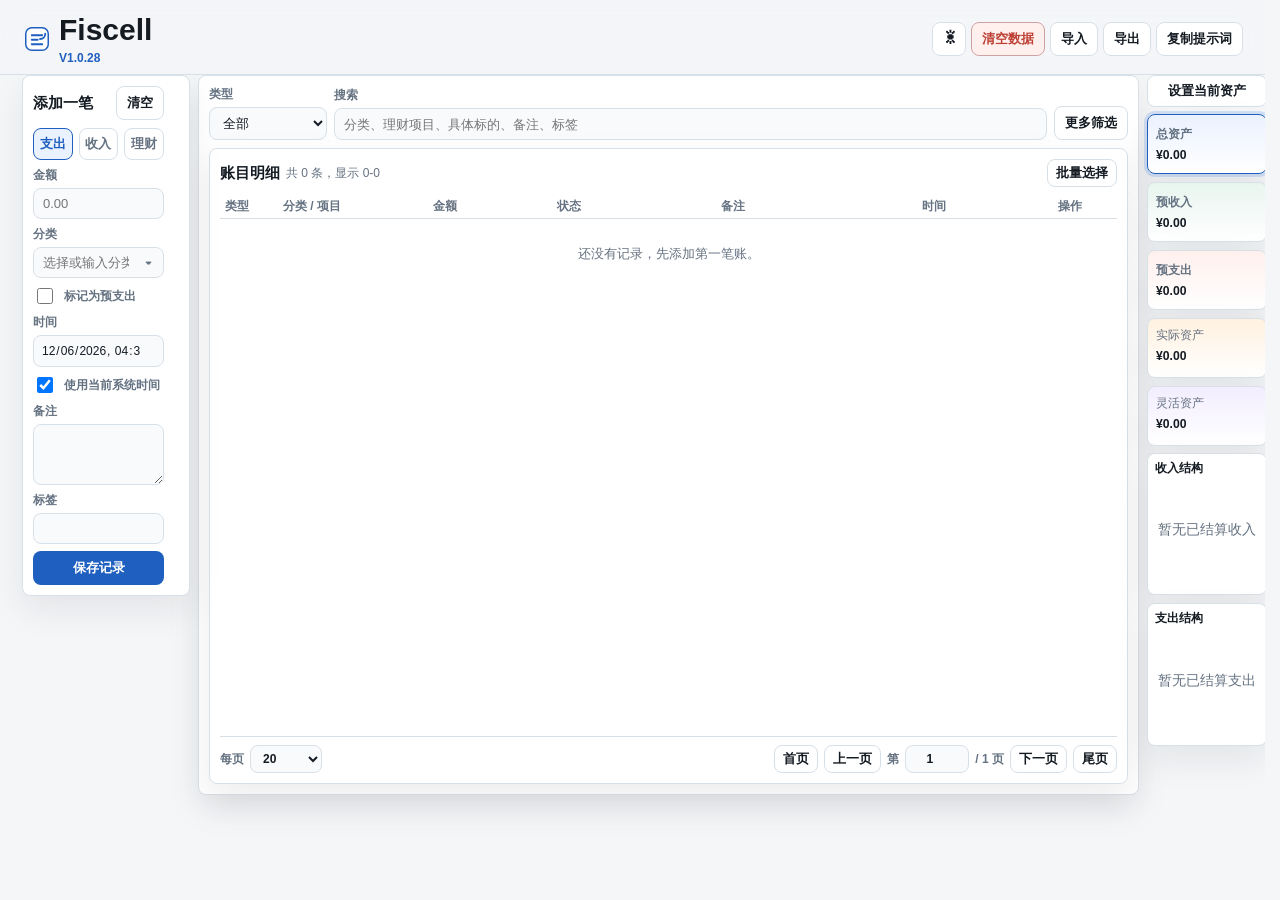
==== Fiscell.html @ cc675ec9 "Add files via upload" ====
<!doctype html>
<html lang="zh-CN">
  <head>
    <meta charset="utf-8">
    <meta name="viewport" content="width=device-width, initial-scale=1">
    <title>Fiscell</title>
    <link rel="stylesheet" href="./styles.css">
  </head>
  <body>
    <header class="app-header">
      <div class="brand-lockup">
        <svg class="brand-logo" viewBox="0 0 40 40" aria-hidden="true">
          <rect x="5" y="5" width="30" height="30" rx="8"></rect>
          <path d="M13 15h14M13 21h8M13 27h14"></path>
          <path d="M24 20c4 0 7-3 7-7"></path>
        </svg>
        <div>
          <h1>Fiscell</h1>
          <p class="eyebrow">v1.0.28</p>
        </div>
      </div>
      <div class="header-actions">
        <button id="themeToggle" class="theme-toggle" type="button" title="切换主题" aria-label="切换主题">
          <span id="themeIcon">☀</span>
        </button>
        <button id="clearAllBtn" class="danger" type="button">清空数据</button>
        <div class="header-menu-wrap">
          <button id="importBtn" class="secondary" type="button" aria-expanded="false">导入</button>
          <div id="importMenu" class="header-menu hidden">
            <button id="importReplaceBtn" type="button">覆盖</button>
            <button id="importMergeBtn" type="button">合并</button>
          </div>
        </div>
        <div class="header-menu-wrap">
          <button id="exportBtn" class="secondary" type="button" aria-expanded="false">导出</button>
          <div id="exportMenu" class="header-menu hidden">
            <button id="exportJsonBtn" type="button">JSON</button>
            <button id="exportCsvBtn" type="button">CSV</button>
          </div>
        </div>
        <button id="copyPromptBtn" class="secondary" type="button" title="复制账单转换提示词">复制提示词</button>
        <input id="importFile" class="hidden-file-input" type="file" accept="application/json,text/csv,.json,.csv">
      </div>
    </header>

    <main class="app-shell">
      <section class="workspace">
        <aside class="entry-panel">
          <div class="panel-heading">
            <h2 id="formTitle">添加一笔</h2>
            <button id="resetFormBtn" class="icon-text" type="button">清空</button>
          </div>

          <form id="entryForm" autocomplete="off">
            <input id="recordId" type="hidden">

            <div class="segmented three" role="radiogroup" aria-label="账目类型">
              <label>
                <input type="radio" name="kind" value="expense" checked>
                <span>支出</span>
              </label>
              <label>
                <input type="radio" name="kind" value="income">
                <span>收入</span>
              </label>
              <label>
                <input type="radio" name="kind" value="investment">
                <span>理财</span>
              </label>
            </div>

            <label class="field">
              <span>金额</span>
              <input id="amount" type="number" min="0" step="0.01" placeholder="0.00" required>
            </label>

            <div id="investmentActionField" class="field hidden">
              <span>操作</span>
              <div class="segmented" role="radiogroup" aria-label="理财操作">
                <label>
                  <input type="radio" name="investmentAction" value="买入" checked>
                  <span>买入</span>
                </label>
                <label>
                  <input type="radio" name="investmentAction" value="做空">
                  <span>做空</span>
                </label>
              </div>
            </div>

            <label id="profitField" class="field hidden">
              <span>理财收益</span>
              <input id="investmentProfit" type="number" step="0.01" placeholder="收益金额">
            </label>

            <div id="projectField" class="field hidden">
              <label for="investmentProject">理财项目</label>
              <div class="combo-field">
                <input id="investmentProject" data-combo-list="projectOptions" placeholder="选择或输入项目">
                <button class="combo-button" type="button" data-combo-for="investmentProject" aria-label="展开理财项目">▾</button>
                <div class="combo-menu hidden" data-combo-menu="investmentProject"></div>
              </div>
              <datalist id="projectOptions"></datalist>
            </div>

            <div id="targetField" class="field hidden">
              <label for="investmentTarget">具体标的</label>
              <div class="combo-field">
                <input id="investmentTarget" data-combo-list="targetOptions" placeholder="名称、代码或简称">
                <button class="combo-button" type="button" data-combo-for="investmentTarget" aria-label="展开具体标的">▾</button>
                <div class="combo-menu hidden" data-combo-menu="investmentTarget"></div>
              </div>
              <datalist id="targetOptions"></datalist>
            </div>

            <div class="field">
              <label id="categoryLabel" for="category">分类</label>
              <div class="combo-field">
                <input id="category" data-combo-list="categoryOptions" placeholder="选择或输入分类">
                <button class="combo-button" type="button" data-combo-for="category" aria-label="展开分类">▾</button>
                <div class="combo-menu hidden" data-combo-menu="category"></div>
              </div>
              <datalist id="categoryOptions"></datalist>
            </div>

            <label id="pendingBox" class="check-row">
              <input id="pendingToggle" type="checkbox">
              <span id="pendingLabel">标记为预支出</span>
            </label>

            <label class="field">
              <span>时间</span>
              <input id="occurredAt" type="datetime-local" required>
            </label>

            <label class="check-row">
              <input id="useCurrentTime" type="checkbox" checked>
              <span>使用当前系统时间</span>
            </label>

            <label class="field">
              <span>备注</span>
              <textarea id="note" rows="3"></textarea>
            </label>

            <label class="field">
              <span>标签</span>
              <input id="tags">
            </label>

            <button id="submitBtn" class="primary" type="submit">保存记录</button>
          </form>
        </aside>

        <section class="main-panel">
          <div class="toolbar">
            <label class="field compact">
              <span>类型</span>
              <select id="kindFilter">
                <option value="all">全部</option>
                <option value="expense">支出</option>
                <option value="income">收入</option>
                <option value="investment">理财</option>
              </select>
            </label>
            <label class="field compact grow">
              <span>搜索</span>
              <input id="searchInput" type="search" placeholder="分类、理财项目、具体标的、备注、标签">
            </label>
            <button id="moreFiltersBtn" class="secondary" type="button" aria-expanded="false">更多筛选</button>
          </div>

          <div id="advancedFilters" class="advanced-filters hidden">
            <label class="field compact">
              <span>开始时间</span>
              <input id="startDateFilter" type="date">
            </label>
            <label class="field compact">
              <span>截至时间</span>
              <input id="endDateFilter" type="date">
            </label>
            <label class="field compact">
              <span>一级分类</span>
              <div class="combo-field">
                <input id="primaryCategoryFilter" data-combo-list="primaryCategoryOptions" placeholder="全部">
                <button class="combo-button" type="button" data-combo-for="primaryCategoryFilter" aria-label="展开一级分类">▾</button>
                <div class="combo-menu hidden" data-combo-menu="primaryCategoryFilter"></div>
              </div>
              <datalist id="primaryCategoryOptions"></datalist>
            </label>
            <label class="field compact">
              <span>二级分类</span>
              <div class="combo-field">
                <input id="secondaryCategoryFilter" data-combo-list="secondaryCategoryOptions" placeholder="全部">
                <button class="combo-button" type="button" data-combo-for="secondaryCategoryFilter" aria-label="展开二级分类">▾</button>
                <div class="combo-menu hidden" data-combo-menu="secondaryCategoryFilter"></div>
              </div>
              <datalist id="secondaryCategoryOptions"></datalist>
            </label>
          </div>

          <div id="pendingBanner" class="pending-banner hidden">
            <span id="pendingBannerText"></span>
            <button id="clearPendingViewBtn" class="secondary" type="button">查看全部</button>
          </div>

          <section class="records-section">
            <div class="panel-heading">
              <div class="records-title">
                <h2>账目明细</h2>
                <span id="visibleCount" class="hint"></span>
              </div>
              <div class="batch-actions">
                <div id="batchTools" class="batch-tools hidden">
                  <button id="selectAllBtn" class="secondary" type="button">全选</button>
                  <button id="clearSelectionBtn" class="secondary" type="button">清除</button>
                  <button id="deleteSelectedBtn" class="danger" type="button">删除</button>
                  <div class="batch-menu-wrap">
                    <button id="exportSelectedBtn" class="secondary" type="button" aria-expanded="false">导出</button>
                    <div id="batchExportMenu" class="header-menu batch-export-menu hidden">
                      <button id="exportSelectedJsonBtn" type="button">JSON</button>
                      <button id="exportSelectedCsvBtn" type="button">CSV</button>
                    </div>
                  </div>
                </div>
                <button id="batchToggleBtn" class="secondary" type="button">批量选择</button>
              </div>
            </div>
            <div class="table-wrap">
              <table>
                <thead>
                  <tr>
                    <th class="select-col hidden">选择</th>
                    <th>类型</th>
                    <th>分类 / 项目</th>
                    <th>金额</th>
                    <th>状态</th>
                    <th>备注</th>
                    <th class="time-col">时间</th>
                    <th>操作</th>
                  </tr>
                </thead>
                <tbody id="recordsBody"></tbody>
              </table>
              <div id="emptyState" class="empty-state">
                还没有记录，先添加第一笔账。
              </div>
            </div>
            <div class="pagination-bar">
              <label class="page-size">
                <span>每页</span>
                <select id="pageSizeSelect">
                  <option value="5">5</option>
                  <option value="20">20</option>
                  <option value="50">50</option>
                  <option value="100">100</option>
                  <option value="200">200</option>
                </select>
              </label>
              <div class="page-controls">
                <button id="firstPageBtn" class="secondary" type="button">首页</button>
                <button id="prevPageBtn" class="secondary" type="button">上一页</button>
                <label class="page-jump">
                  <span>第</span>
                  <input id="pageInput" type="number" min="1" value="1">
                  <span id="pageTotalText">/ 1 页</span>
                </label>
                <button id="nextPageBtn" class="secondary" type="button">下一页</button>
                <button id="lastPageBtn" class="secondary" type="button">尾页</button>
              </div>
            </div>
          </section>
        </section>

        <aside class="stats-panel">
          <div class="stats-actions">
            <button id="setAssetBtn" class="secondary" type="button" title="按当前实际资产自动生成误差项">设置当前资产</button>
          </div>
          <section class="summary-grid" aria-label="资产汇总">
            <button id="totalAssetsCard" class="metric metric-button balance" type="button">
              <span>总资产</span>
              <strong id="totalAssets">￥0.00</strong>
            </button>
            <button id="pendingIncomeCard" class="metric metric-button income" type="button">
              <span>预收入</span>
              <strong id="pendingIncome">￥0.00</strong>
            </button>
            <button id="pendingDebtCard" class="metric metric-button expense" type="button">
              <span>预支出</span>
              <strong id="pendingDebt">￥0.00</strong>
            </button>
            <article class="metric actual">
              <span>实际资产</span>
              <strong id="actualAssets">￥0.00</strong>
            </article>
            <article class="metric flexible">
              <span>灵活资产</span>
              <strong id="flexibleAssets">￥0.00</strong>
            </article>
          </section>

          <div id="chartDrawer" class="chart-drawer hidden">
            <div class="panel-heading">
              <h2 id="chartDrawerTitle">结构详情</h2>
            </div>
            <div id="chartDrawerBody" class="detail-list"></div>
          </div>

          <div class="charts">
            <section class="chart-box" data-chart-detail="income">
              <div class="panel-heading">
                <h2>收入结构</h2>
                <span id="incomeHint" class="hint"></span>
              </div>
              <canvas id="incomeChart" width="360" height="240" aria-label="收入结构图"></canvas>
            </section>
            <section class="chart-box" data-chart-detail="expense">
              <div class="panel-heading">
                <h2>支出结构</h2>
                <span id="expenseHint" class="hint"></span>
              </div>
              <canvas id="expenseChart" width="360" height="240" aria-label="支出结构图"></canvas>
            </section>
          </div>
        </aside>
      </section>
    </main>

    <div id="toast" class="toast" role="status" aria-live="polite"></div>
    <div id="actionMenu" class="action-menu hidden">
      <button type="button" data-menu-action="copy">复制</button>
      <button type="button" data-menu-action="edit">编辑</button>
    </div>

    <script src="./app.js"></script>
  </body>
</html>
---- styles.css ----
:root {
  color-scheme: light;
  --bg: #f4f6f8;
  --panel: #ffffff;
  --panel-strong: #f8fafc;
  --ink: #151b23;
  --muted: #657282;
  --line: #d8e0e7;
  --income: #11815d;
  --income-soft: #e8f5ef;
  --expense: #bd3f34;
  --expense-soft: #fff0ed;
  --invest: #6550c8;
  --invest-soft: #f0edff;
  --blue: #1f5fbf;
  --blue-soft: #eaf1ff;
  --warning: #9a5a00;
  --warning-soft: #fff4dc;
  --actual-soft: #fff1df;
  --flexible-soft: #f2edff;
  --shadow: 0 14px 34px rgba(20, 28, 38, 0.08);
}

[data-theme="dark"] {
  color-scheme: dark;
  --bg: #0f141b;
  --panel: #171d25;
  --panel-strong: #111820;
  --ink: #e8edf3;
  --muted: #9ba8b7;
  --line: #2b3542;
  --income: #5fd2a3;
  --income-soft: #123229;
  --expense: #ff7d72;
  --expense-soft: #3a1f20;
  --invest: #b7a8ff;
  --invest-soft: #2a2444;
  --blue: #82aaff;
  --blue-soft: #172942;
  --warning: #ffd082;
  --warning-soft: #342817;
  --actual-soft: #3b2918;
  --flexible-soft: #2a2444;
  --shadow: 0 18px 44px rgba(0, 0, 0, 0.25);
}

* {
  box-sizing: border-box;
}

html,
body {
  height: 100%;
}

html {
  scrollbar-gutter: stable;
}

body {
  margin: 0;
  min-width: 320px;
  background: var(--bg);
  color: var(--ink);
  font-family: "Microsoft YaHei", "Segoe UI", Arial, sans-serif;
  font-size: 13px;
  display: flex;
  flex-direction: column;
  overflow-x: hidden;
  overflow-y: auto;
  scrollbar-gutter: stable;
}

button,
input,
select,
textarea {
  font: inherit;
}

button,
.file-button {
  border: 0;
  border-radius: 8px;
  cursor: pointer;
  font-weight: 700;
}

button:focus-visible,
input:focus-visible,
select:focus-visible,
textarea:focus-visible,
.file-button:focus-within {
  outline: 3px solid rgba(36, 104, 216, 0.25);
  outline-offset: 2px;
}

.app-header {
  display: flex;
  justify-content: space-between;
  align-items: center;
  gap: 12px;
  padding: 12px clamp(10px, 2vw, 22px) 9px;
  position: sticky;
  top: 0;
  z-index: 20;
  flex: 0 0 auto;
  border-bottom: 1px solid var(--line);
  background: color-mix(in srgb, var(--bg) 90%, transparent);
  backdrop-filter: blur(14px);
}

.brand-lockup {
  display: flex;
  align-items: center;
  gap: 7px;
  min-width: 0;
}

.brand-logo {
  width: 30px;
  height: 30px;
  flex: 0 0 auto;
}

.brand-logo rect {
  fill: var(--panel);
  stroke: var(--blue);
  stroke-width: 2;
}

.brand-logo path {
  fill: none;
  stroke: var(--blue);
  stroke-width: 2.4;
  stroke-linecap: round;
  stroke-linejoin: round;
}

.eyebrow {
  margin: 3px 0 0;
  color: var(--blue);
  font-size: 12px;
  font-weight: 800;
  letter-spacing: 0;
  text-transform: uppercase;
}

h1,
h2 {
  margin: 0;
  line-height: 1.2;
}

h1 {
  font-size: clamp(22px, 2.6vw, 30px);
}

h2 {
  font-size: 15px;
}

.header-actions {
  display: flex;
  flex-wrap: wrap;
  justify-content: flex-end;
  gap: 5px;
}

.header-menu-wrap {
  position: relative;
  display: inline-flex;
}

.header-menu {
  position: absolute;
  top: calc(100% + 4px);
  right: 0;
  z-index: 70;
  display: grid;
  gap: 4px;
  min-width: 88px;
  padding: 5px;
  border: 1px solid var(--line);
  border-radius: 8px;
  background: var(--panel);
  box-shadow: var(--shadow);
}

.header-menu button {
  min-height: 30px;
  border: 0;
  border-radius: 6px;
  background: transparent;
  color: var(--ink);
  text-align: left;
  padding: 0 9px;
}

.header-menu button:hover {
  background: var(--panel-strong);
}

.hidden-file-input {
  position: absolute;
  width: 1px;
  height: 1px;
  opacity: 0;
  pointer-events: none;
}

.theme-toggle {
  display: inline-grid;
  place-items: center;
  width: 34px;
  min-height: 34px;
  border: 1px solid var(--line);
  background: var(--panel);
  color: var(--ink);
  font-size: 18px;
}

.primary,
.secondary,
.danger,
.file-button,
.icon-text {
  min-height: 34px;
  padding: 0 10px;
}

.primary {
  width: 100%;
  background: var(--blue);
  color: #fff;
}

.secondary,
.file-button,
.icon-text {
  background: var(--panel);
  color: var(--ink);
  border: 1px solid var(--line);
}

.danger {
  background: var(--expense-soft);
  color: var(--expense);
  border: 1px solid color-mix(in srgb, var(--expense) 38%, var(--line));
}

.file-button {
  display: inline-flex;
  align-items: center;
  justify-content: center;
}

.file-button input {
  position: absolute;
  width: 1px;
  height: 1px;
  opacity: 0;
  pointer-events: none;
}

.app-shell {
  padding: 0 clamp(10px, 2vw, 22px) 22px;
  flex: 1 1 auto;
  min-height: min(720px, calc(100vh - 70px));
  overflow: visible;
}

.summary-grid {
  display: grid;
  grid-template-columns: 1fr;
  gap: 8px;
}

.stats-actions {
  display: grid;
}

.stats-actions .secondary {
  width: 100%;
  min-height: 32px;
  padding: 0 7px;
}

.metric,
.entry-panel,
.main-panel,
.chart-box,
.records-section,
.pending-banner {
  border: 1px solid var(--line);
  border-radius: 8px;
  background: var(--panel);
  box-shadow: var(--shadow);
}

.metric {
  padding: 8px;
  text-align: left;
  min-height: 60px;
  aspect-ratio: 2 / 1;
}

.metric span {
  display: block;
  color: var(--muted);
  font-size: 12px;
  margin-bottom: 5px;
}

.metric strong {
  display: block;
  overflow: hidden;
  text-overflow: ellipsis;
  white-space: nowrap;
  font-size: clamp(12px, 0.95vw, 14px);
}

.metric.income {
  background: linear-gradient(180deg, var(--income-soft), var(--panel));
}

.metric.expense {
  background: linear-gradient(180deg, var(--expense-soft), var(--panel));
}

.metric.balance {
  background: linear-gradient(180deg, var(--blue-soft), var(--panel));
}

.metric.actual {
  background: linear-gradient(180deg, var(--actual-soft), var(--panel));
}

.metric.flexible {
  background: linear-gradient(180deg, var(--flexible-soft), var(--panel));
}

.metric-button {
  width: 100%;
  color: inherit;
}

.metric-button.active {
  border-color: var(--blue);
  box-shadow: 0 0 0 3px rgba(36, 104, 216, 0.16), var(--shadow);
}

.workspace {
  display: grid;
  grid-template-columns: minmax(150px, 184px) minmax(0, 1fr) minmax(100px, 116px);
  gap: 8px;
  align-items: start;
  height: min(720px, calc(100vh - 84px));
  min-height: 500px;
  min-width: 0;
}

.entry-panel,
.main-panel,
.stats-panel,
.chart-box,
.records-section {
  padding: 10px;
  min-width: 0;
}

.entry-panel,
.stats-panel {
  position: sticky;
  top: 8px;
}

.stats-panel {
  display: grid;
  gap: 7px;
  align-self: start;
  padding: 0;
  position: sticky;
  top: 8px;
  max-height: 100%;
  overflow: visible;
  z-index: 4;
}

.entry-panel {
  max-height: 100%;
  overflow-y: auto;
  overflow-x: hidden;
  scrollbar-gutter: stable;
}

.entry-panel * {
  min-width: 0;
}

.main-panel {
  display: flex;
  flex-direction: column;
  height: 100%;
  min-height: 0;
}

.panel-heading {
  display: flex;
  justify-content: space-between;
  align-items: center;
  gap: 8px;
  margin-bottom: 8px;
}

.records-title,
.batch-actions,
.batch-tools {
  display: flex;
  align-items: center;
  gap: 6px;
  min-width: 0;
}

.records-title {
  flex-wrap: wrap;
}

.batch-actions {
  justify-content: flex-end;
}

.batch-tools {
  flex-wrap: wrap;
}

.batch-menu-wrap {
  position: relative;
  display: inline-flex;
}

.batch-actions button {
  min-height: 28px;
  padding: 0 8px;
}

.pagination-bar,
.page-controls,
.page-size,
.page-jump {
  display: flex;
  align-items: center;
  gap: 6px;
}

.pagination-bar {
  justify-content: space-between;
  flex-wrap: wrap;
  padding-top: 8px;
  border-top: 1px solid var(--line);
}

.page-size,
.page-jump {
  color: var(--muted);
  font-size: 12px;
  font-weight: 700;
}

.pagination-bar button,
.pagination-bar select,
.pagination-bar input {
  min-height: 28px;
  padding: 0 8px;
}

.page-size select {
  width: 72px;
}

.page-jump input {
  width: 64px;
  text-align: center;
}

form,
.toolbar {
  display: grid;
  gap: 7px;
}

.field {
  display: grid;
  gap: 4px;
}

.field span,
.field > label,
.check-row {
  color: var(--muted);
  font-size: 12px;
  font-weight: 700;
}

input,
select,
textarea {
  width: 100%;
  border: 1px solid var(--line);
  border-radius: 8px;
  background: var(--panel-strong);
  color: var(--ink);
  padding: 7px 9px;
}

textarea {
  resize: vertical;
}

#occurredAt {
  font-size: 12px;
  padding-left: 7px;
  padding-right: 7px;
}

.segmented {
  display: grid;
  grid-template-columns: 1fr 1fr;
  gap: 6px;
}

.segmented.three {
  grid-template-columns: repeat(3, 1fr);
}

.segmented label {
  cursor: pointer;
}

.segmented input {
  position: absolute;
  opacity: 0;
  pointer-events: none;
}

.segmented span {
  display: grid;
  place-items: center;
  min-height: 32px;
  border: 1px solid var(--line);
  border-radius: 8px;
  color: var(--muted);
  font-weight: 800;
}

.segmented input:checked + span {
  border-color: var(--blue);
  background: var(--blue-soft);
  color: var(--blue);
}

.check-row {
  display: flex;
  align-items: center;
  gap: 8px;
}

.check-row input {
  width: 16px;
  height: 16px;
  flex: 0 0 auto;
}

.hidden {
  display: none !important;
}

.toolbar {
  grid-template-columns: 118px minmax(180px, 1fr) auto;
  align-items: end;
  margin-bottom: 8px;
}

.advanced-filters {
  display: grid;
  grid-template-columns: repeat(4, minmax(0, 1fr));
  gap: 7px;
  margin-bottom: 8px;
  padding: 8px 10px;
  border: 1px solid var(--line);
  border-radius: 8px;
  background: var(--panel);
  box-shadow: var(--shadow);
}

.compact input,
.compact select {
  min-height: 32px;
}

.pending-banner {
  display: flex;
  align-items: center;
  justify-content: space-between;
  gap: 8px;
  margin-bottom: 8px;
  padding: 8px 10px;
  background: var(--warning-soft);
  color: var(--warning);
  box-shadow: none;
}

.charts {
  display: grid;
  grid-template-columns: 1fr;
  gap: 8px;
}

.chart-box {
  cursor: pointer;
  padding: 7px;
}

.chart-box .panel-heading {
  flex-direction: row;
  align-items: center;
  margin-bottom: 6px;
}

.chart-box h2 {
  font-size: 12px;
  white-space: nowrap;
}

canvas {
  display: block;
  width: 100%;
  height: 106px;
}

.hint {
  color: var(--muted);
  font-size: 12px;
  white-space: nowrap;
}

.table-wrap {
  position: relative;
  flex: 1 1 auto;
  min-height: 0;
  overflow: auto;
}

table {
  width: 100%;
  min-width: 100%;
  table-layout: fixed;
  border-collapse: collapse;
}

th,
td {
  border-bottom: 1px solid var(--line);
  padding: 4px 5px;
  text-align: left;
  vertical-align: top;
  line-height: 1.25;
}

th {
  color: var(--muted);
  font-size: 12px;
  font-weight: 800;
}

th:last-child,
td:last-child {
  position: sticky;
  right: 0;
  z-index: 1;
  width: 64px;
  min-width: 64px;
  max-width: 64px;
  background: var(--panel);
  box-shadow: -8px 0 12px rgba(20, 28, 38, 0.05);
}

thead th:last-child {
  z-index: 3;
}

.time-col {
  position: sticky;
  right: 64px;
  z-index: 1;
  width: 136px;
  min-width: 136px;
  max-width: 136px;
  background: var(--panel);
}

thead .time-col {
  z-index: 3;
}

.select-col {
  width: 34px;
  min-width: 34px;
  max-width: 34px;
  text-align: center;
}

.select-col input {
  width: 15px;
  height: 15px;
  margin: 0;
  vertical-align: middle;
}

tr.selected-row td {
  background: color-mix(in srgb, var(--blue-soft) 58%, var(--panel));
}

th:nth-child(2),
td:nth-child(2) {
  width: 58px;
}

th:nth-child(3),
td:nth-child(3) {
  width: 150px;
}

th:nth-child(4),
td:nth-child(4) {
  width: 124px;
}

th:nth-child(5),
td:nth-child(5) {
  width: 164px;
}

th:nth-child(6),
td:nth-child(6) {
  width: auto;
}

.amount {
  font-weight: 800;
}

.amount.income {
  color: var(--income);
}

.amount.expense {
  color: var(--expense);
}

.amount.investment {
  color: var(--invest);
}

.badge {
  display: inline-flex;
  align-items: center;
  min-height: 19px;
  border-radius: 999px;
  padding: 0 7px;
  font-size: 11px;
  font-weight: 800;
}

.badge.income {
  background: var(--income-soft);
  color: var(--income);
}

.badge.expense {
  background: var(--expense-soft);
  color: var(--expense);
}

.badge.investment {
  background: var(--invest-soft);
  color: var(--invest);
}

.settlement-badge {
  display: flex;
  justify-content: space-between;
  align-items: center;
  gap: 8px;
  width: 100%;
  min-height: 24px;
  border-radius: 8px;
}

.settlement-badge strong {
  flex: 0 0 auto;
  white-space: nowrap;
}

.settlement-badge span {
  min-width: 0;
  overflow: hidden;
  text-overflow: ellipsis;
  white-space: nowrap;
  font-weight: 700;
}

.status-stack {
  display: grid;
  gap: 6px;
  min-width: 140px;
}

.amount-stack {
  display: grid;
  gap: 4px;
}

.amount-stack strong {
  white-space: nowrap;
}

.settle-amount-row {
  display: block;
}

.settle-amount-row input {
  min-height: 26px;
  padding: 3px 6px;
}

.settle-status-line,
.settle-action-row {
  display: flex;
  align-items: center;
  gap: 6px;
  min-width: 0;
}

.settle-action-row {
  display: grid;
  grid-template-columns: auto minmax(72px, 1fr);
}

.settle-action-row button,
.settle-submit {
  min-height: 26px;
  padding: 0 7px;
  border: 1px solid var(--line);
  background: var(--panel);
  color: var(--ink);
}

.settle-submit {
  width: 100%;
  min-width: 72px;
}

.row-actions {
  display: flex;
  flex-wrap: nowrap;
  gap: 4px;
  align-items: flex-start;
  justify-content: flex-end;
  min-width: 52px;
}

.row-actions button {
  display: inline-flex;
  align-items: center;
  justify-content: center;
  width: 24px;
  height: 24px;
  min-height: 24px;
  padding: 0;
  border: 1px solid var(--line);
  border-radius: 8px;
  background: var(--panel);
  color: var(--ink);
  cursor: pointer;
  font-size: 16px;
  font-weight: 800;
  line-height: 1;
  list-style: none;
}

.row-actions .delete-action {
  border-color: rgba(189, 63, 52, 0.34);
  background: var(--expense-soft);
  color: var(--expense);
}

.empty-state {
  display: none;
  padding: 26px 10px;
  text-align: center;
  color: var(--muted);
}

.empty-state.show {
  display: block;
}

.records-section {
  display: flex;
  flex-direction: column;
  flex: 1 1 auto;
  min-height: 0;
}

thead th {
  position: sticky;
  top: 0;
  z-index: 2;
  background: var(--panel);
}

.combo-field {
  position: relative;
  display: block;
}

.combo-field input {
  padding-right: 34px;
}

.combo-button {
  position: absolute;
  top: 1px;
  right: 1px;
  width: 30px;
  min-height: calc(100% - 2px);
  border: 0;
  border-left: 0;
  border-radius: 0 7px 7px 0;
  background: transparent;
  color: var(--muted);
  cursor: pointer;
  transition: transform 120ms ease;
}

.combo-button.open {
  transform: rotate(180deg);
}

.combo-menu {
  position: absolute;
  top: calc(100% + 4px);
  left: 0;
  right: 0;
  z-index: 12;
  display: grid;
  gap: 3px;
  max-height: 180px;
  overflow: auto;
  padding: 5px;
  border: 1px solid var(--line);
  border-radius: 8px;
  background: var(--panel);
  box-shadow: var(--shadow);
}

.combo-menu button {
  min-height: 28px;
  border: 0;
  border-radius: 6px;
  background: transparent;
  color: var(--ink);
  text-align: left;
  padding: 0 8px;
}

.combo-menu button:hover {
  background: var(--panel-strong);
}

.chart-drawer {
  position: absolute;
  right: 100%;
  width: 240px;
  max-height: min(520px, calc(100vh - 94px));
  overflow: auto;
  border: 1px solid var(--line);
  border-radius: 8px;
  background: var(--panel);
  box-shadow: var(--shadow);
  padding: 10px;
}

.detail-list {
  display: grid;
  gap: 6px;
}

.detail-item {
  display: grid;
  grid-template-columns: 10px minmax(0, 1fr) auto;
  gap: 8px;
  align-items: center;
  border-bottom: 1px solid var(--line);
  padding: 6px 0;
}

.detail-color {
  width: 10px;
  height: 10px;
  border-radius: 999px;
}

.detail-item strong,
.detail-item span,
.detail-item b {
  display: block;
  font-size: 12px;
}

.detail-item span {
  color: var(--muted);
}

.empty-detail {
  color: var(--muted);
  padding: 12px 0;
  text-align: center;
}

.toast {
  position: fixed;
  z-index: 90;
  right: 18px;
  bottom: 18px;
  transform: translateY(18px);
  opacity: 0;
  max-width: min(360px, calc(100vw - 36px));
  border-radius: 8px;
  background: #17202a;
  color: #fff;
  padding: 10px 12px;
  box-shadow: var(--shadow);
  pointer-events: none;
  transition: opacity 160ms ease, transform 160ms ease;
}

.toast.show {
  opacity: 1;
  transform: translateY(0);
}

.action-menu {
  position: fixed;
  z-index: 40;
  display: grid;
  gap: 4px;
  width: 86px;
  padding: 5px;
  border: 1px solid var(--line);
  border-radius: 8px;
  background: var(--panel);
  box-shadow: var(--shadow);
}

.action-menu button {
  min-height: 30px;
  border: 0;
  border-radius: 6px;
  background: transparent;
  color: var(--ink);
  text-align: left;
  padding: 0 9px;
}

.action-menu button:hover {
  background: var(--panel-strong);
}

@media (max-width: 1420px) {
  .workspace {
    grid-template-columns: minmax(150px, 180px) minmax(0, 1fr) 104px;
  }
}

@media (max-width: 1280px) {
  .workspace {
    grid-template-columns: minmax(140px, 168px) minmax(0, 1fr) 96px;
    gap: 8px;
  }
}

@media (max-width: 1080px) {
  .app-shell {
    overflow: visible;
  }

  .summary-grid,
  .workspace,
  .charts {
    grid-template-columns: 1fr;
  }

  .workspace {
    height: auto;
    min-height: 0;
  }

  .entry-panel,
  .stats-panel {
    position: static;
  }

  .entry-panel,
  .main-panel {
    max-height: none;
  }

  .records-section {
    min-height: 420px;
    max-height: calc(100vh - 190px);
  }

  .toolbar,
  .advanced-filters {
    grid-template-columns: 1fr 1fr;
  }

  .toolbar .grow {
    grid-column: 1 / -1;
  }
}

@media (max-width: 640px) {
  .app-header {
    align-items: flex-start;
    flex-direction: column;
  }

  .header-actions {
    justify-content: stretch;
    width: 100%;
  }

  .header-actions > * {
    flex: 1 1 118px;
  }

  .header-menu-wrap > button {
    width: 100%;
  }

  .theme-toggle {
    flex: 0 0 42px;
  }

  .toolbar,
  .advanced-filters,
  .summary-grid,
  .segmented.three {
    grid-template-columns: 1fr;
  }

  .pending-banner {
    align-items: stretch;
    flex-direction: column;
  }

  .entry-panel,
  .main-panel,
  .stats-panel,
  .chart-box,
  .records-section {
    padding: 10px;
  }
}
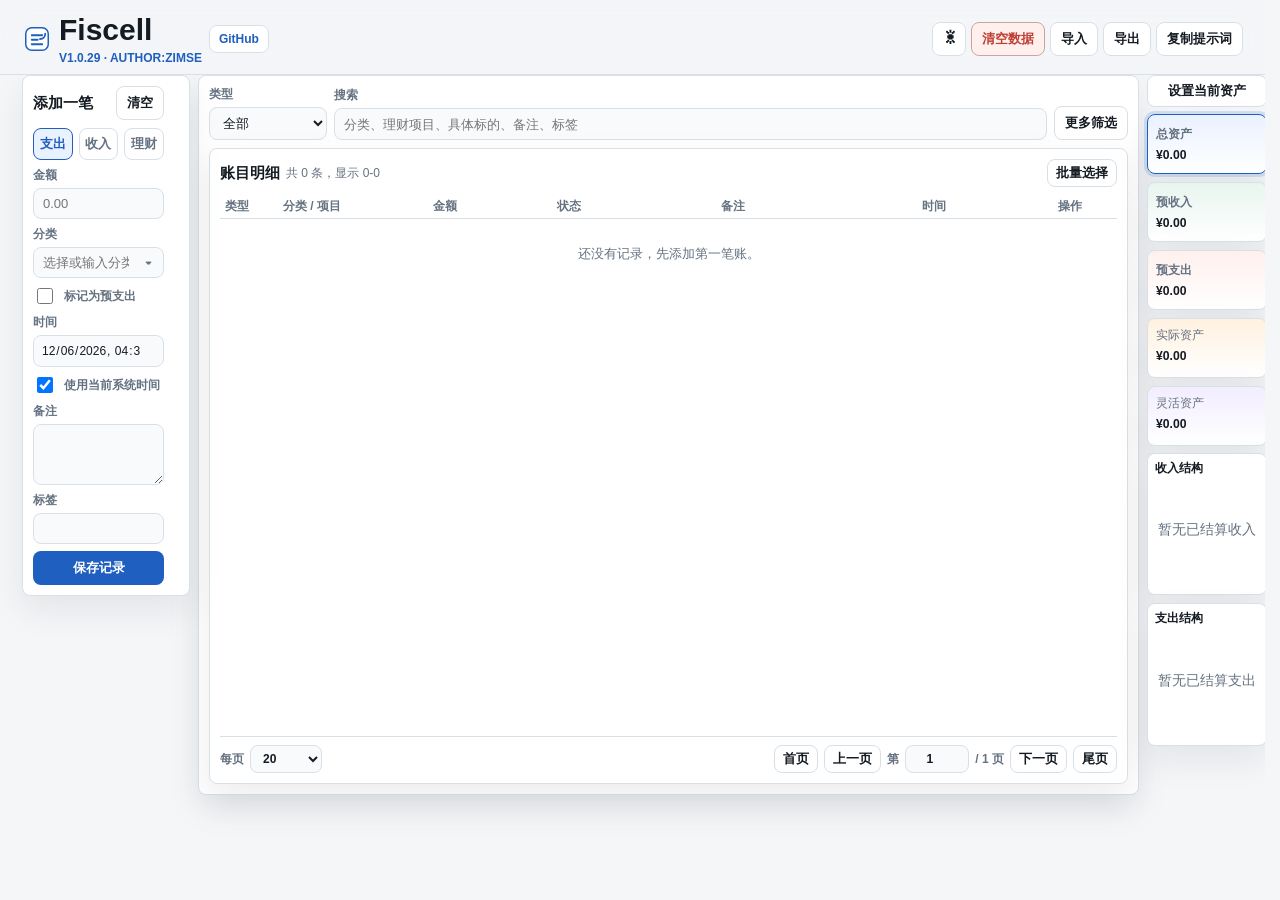
==== commit 79751607: "Add files via upload" ====
--- a/Fiscell.html
+++ b/Fiscell.html
@@ -16,8 +16,9 @@
         </svg>
         <div>
           <h1>Fiscell</h1>
-          <p class="eyebrow">v1.0.28</p>
+          <p class="eyebrow">v1.0.29 · author:Zimse</p>
         </div>
+        <a class="repo-link" href="https://github.com/Zimse12345/Fiscell" target="_blank" rel="noopener noreferrer">GitHub</a>
       </div>
       <div class="header-actions">
         <button id="themeToggle" class="theme-toggle" type="button" title="切换主题" aria-label="切换主题">
@@ -196,6 +197,14 @@
                 <div class="combo-menu hidden" data-combo-menu="secondaryCategoryFilter"></div>
               </div>
               <datalist id="secondaryCategoryOptions"></datalist>
+            </label>
+            <label class="field compact">
+              <span>排序方式</span>
+              <select id="sortByFilter">
+                <option value="time">时间</option>
+                <option value="amount">金额</option>
+                <option value="note">备注（字典序）</option>
+              </select>
             </label>
           </div>
 
--- a/styles.css
+++ b/styles.css
@@ -117,6 +117,26 @@
   min-width: 0;
 }
 
+.repo-link {
+  display: inline-flex;
+  align-items: center;
+  min-height: 28px;
+  padding: 0 9px;
+  border: 1px solid var(--line);
+  border-radius: 8px;
+  color: var(--blue);
+  background: var(--panel);
+  font-size: 12px;
+  font-weight: 800;
+  text-decoration: none;
+  white-space: nowrap;
+}
+
+.repo-link:hover {
+  border-color: var(--blue);
+  background: var(--blue-soft);
+}
+
 .brand-logo {
   width: 30px;
   height: 30px;
@@ -583,7 +603,7 @@
 
 .advanced-filters {
   display: grid;
-  grid-template-columns: repeat(4, minmax(0, 1fr));
+  grid-template-columns: repeat(5, minmax(0, 1fr));
   gap: 7px;
   margin-bottom: 8px;
   padding: 8px 10px;
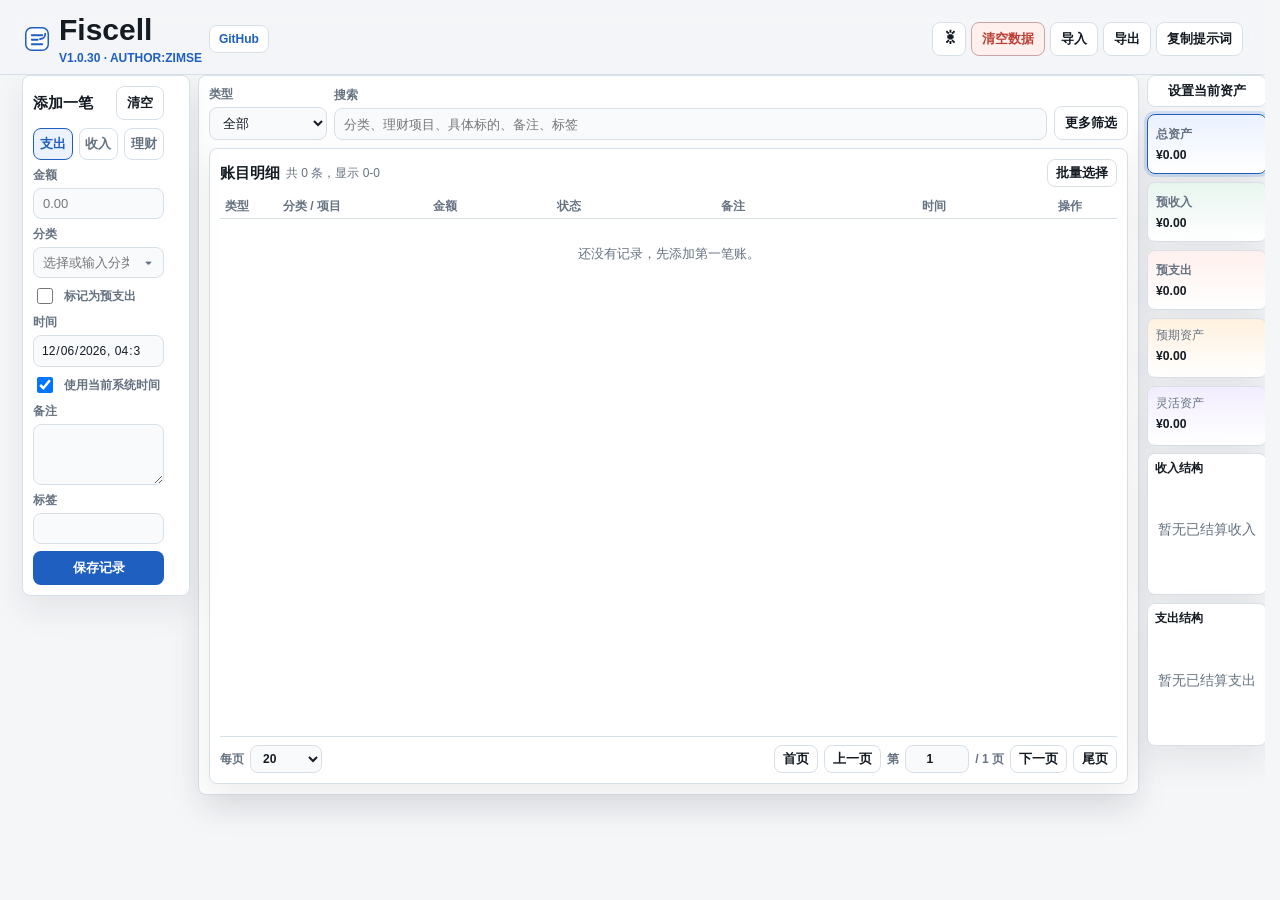
==== commit 26c04c31: "Add files via upload" ====
--- a/Fiscell.html
+++ b/Fiscell.html
@@ -16,7 +16,7 @@
         </svg>
         <div>
           <h1>Fiscell</h1>
-          <p class="eyebrow">v1.0.29 · author:Zimse</p>
+          <p class="eyebrow">v1.0.30 · author:Zimse</p>
         </div>
         <a class="repo-link" href="https://github.com/Zimse12345/Fiscell" target="_blank" rel="noopener noreferrer">GitHub</a>
       </div>
@@ -283,7 +283,7 @@
 
         <aside class="stats-panel">
           <div class="stats-actions">
-            <button id="setAssetBtn" class="secondary" type="button" title="按当前实际资产自动生成误差项">设置当前资产</button>
+            <button id="setAssetBtn" class="secondary" type="button" title="按当前总资产自动生成误差项">设置当前资产</button>
           </div>
           <section class="summary-grid" aria-label="资产汇总">
             <button id="totalAssetsCard" class="metric metric-button balance" type="button">
@@ -298,9 +298,9 @@
               <span>预支出</span>
               <strong id="pendingDebt">￥0.00</strong>
             </button>
-            <article class="metric actual">
-              <span>实际资产</span>
-              <strong id="actualAssets">￥0.00</strong>
+            <article class="metric expected">
+              <span>预期资产</span>
+              <strong id="expectedAssets">￥0.00</strong>
             </article>
             <article class="metric flexible">
               <span>灵活资产</span>
--- a/styles.css
+++ b/styles.css
@@ -16,7 +16,7 @@
   --blue-soft: #eaf1ff;
   --warning: #9a5a00;
   --warning-soft: #fff4dc;
-  --actual-soft: #fff1df;
+  --expected-soft: #fff1df;
   --flexible-soft: #f2edff;
   --shadow: 0 14px 34px rgba(20, 28, 38, 0.08);
 }
@@ -39,7 +39,7 @@
   --blue-soft: #172942;
   --warning: #ffd082;
   --warning-soft: #342817;
-  --actual-soft: #3b2918;
+  --expected-soft: #3b2918;
   --flexible-soft: #2a2444;
   --shadow: 0 18px 44px rgba(0, 0, 0, 0.25);
 }
@@ -352,8 +352,8 @@
   background: linear-gradient(180deg, var(--blue-soft), var(--panel));
 }
 
-.metric.actual {
-  background: linear-gradient(180deg, var(--actual-soft), var(--panel));
+.metric.expected {
+  background: linear-gradient(180deg, var(--expected-soft), var(--panel));
 }
 
 .metric.flexible {
